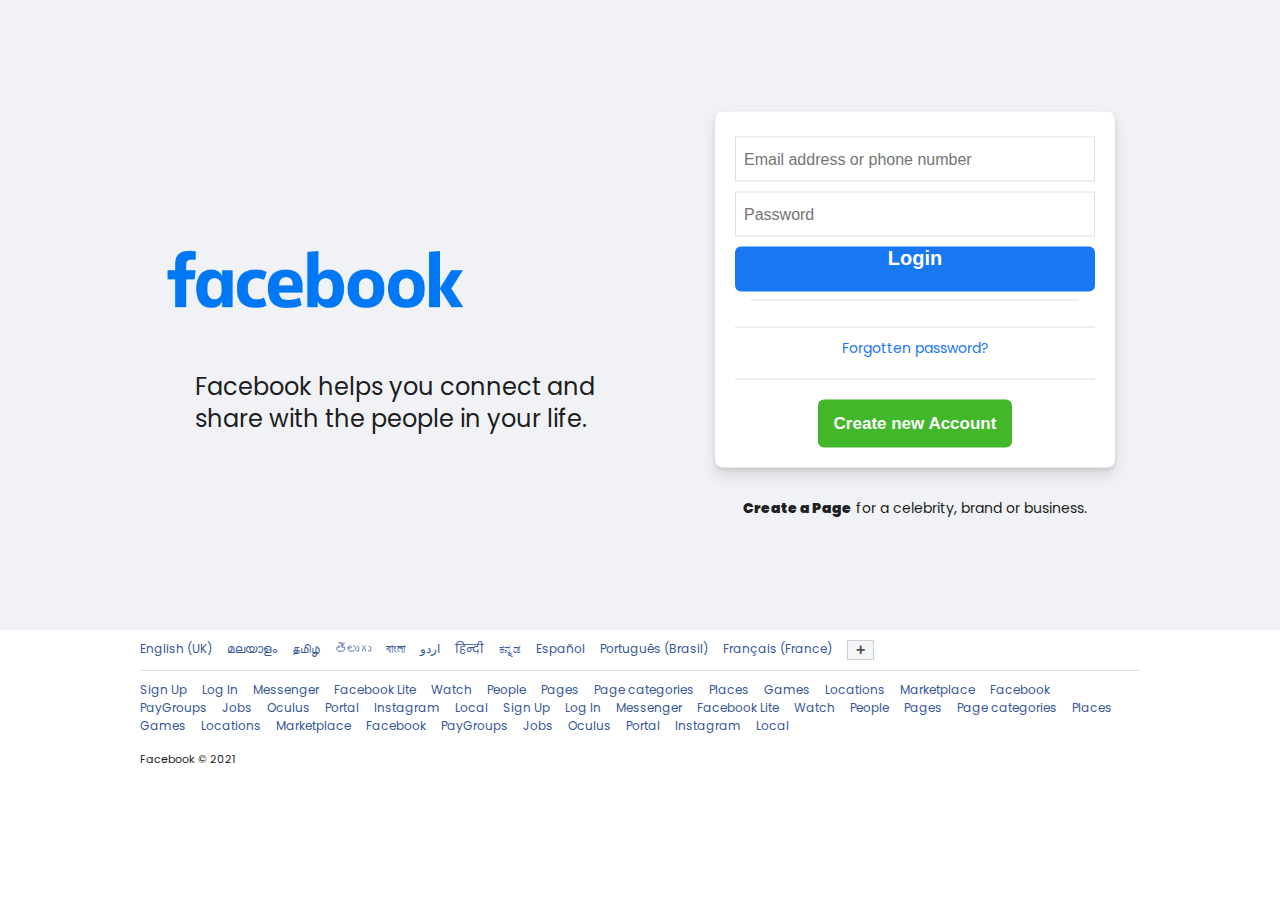
==== index.html @ 3eb67804 "Initial commit" ====
<!DOCTYPE html>
<html lang="en">

<head>
    <meta charset="UTF-8">
    <meta http-equiv="X-UA-Compatible" content="IE=edge">
    <title>Facebook</title>
    <link rel="preconnect" href="https://fonts.gstatic.com">
    <link href="https://fonts.googleapis.com/css2?family=Poppins:wght@400;500;600;700&display=swap"rel="stylesheet">
    <link rel="stylesheet" href="style.css">
</head>

<body>
    <main>
        <div class="row">
            <div class="col-logo">
                <img src="fb_logo.png"alt="Logo">
                <h2>Facebook helps you connect and share with the people in your life.</h2>
            </div>
            <div class="col-form">
                <div class="form-container">
                    <input type="text" placeholder="Email address or phone number">
                    <input type="password" placeholder="Password">
                    <button class="btn-login">Login <a href="quiz.html"></button>
                    <a href="#">Forgotten password?</a>
                    <button class="btn-new">Create new Account</button>
                </div>
                <p><a href="#"><b>Create a Page</b></a> for a celebrity, brand or business.</p>
            </div>
        </div>
    </main>
    <footer>
        <div class="footer-contents">
            <ol>
                <li>English (UK)</li>
                <li><a href="#">മലയാളം</a></li>
                <li><a href="#">தமிழ்</a></li>
                <li><a href="#">తెలుగు</a></li>
                <li><a href="#">বাংলা</a></li>
                <li><a href="#">اردو</a></li>
                <li><a href="#">हिन्दी</a></li>
                <li><a href="#">ಕನ್ನಡ</a></li>
                <li><a href="#">Español</a></li>
                <li><a href="#">Português (Brasil)</a></li>
                <li><a href="#">Français (France)</a></li>
                <li><button>+</button></li>
            </ol>

            <ol>
                <li><a href="#">Sign Up</a></li>
                <li><a href="#">Log In </a></li>
                <li><a href="#">Messenger</a></li>
                <li><a href="#">Facebook Lite</a></li>
                <li><a href="#">Watch</a></li>
                <li><a href="#">People</a></li>
                <li><a href="#">Pages</a></li>
                <li><a href="#">Page categories</a></li>
                <li><a href="#">Places</a></li>
                <li><a href="#">Games</a></li>
                <li><a href="#">Locations</a></li>
                <li><a href="#">Marketplace</a></li>
                <li><a href="#">Facebook</a></li>
                <li><a href="#">PayGroups</a></li>
                <li><a href="#">Jobs</a></li>
                <li><a href="#">Oculus</a></li>
                <li><a href="#">Portal</a></li>
                <li><a href="#">Instagram</a></li>
                <li><a href="#">Local</a></li>
                <li><a href="#">Sign Up</a></li>
                <li><a href="#">Log In </a></li>
                <li><a href="#">Messenger</a></li>
                <li><a href="#">Facebook Lite</a></li>
                <li><a href="#">Watch</a></li>
                <li><a href="#">People</a></li>
                <li><a href="#">Pages</a></li>
                <li><a href="#">Page categories</a></li>
                <li><a href="#">Places</a></li>
                <li><a href="#">Games</a></li>
                <li><a href="#">Locations</a></li>
                <li><a href="#">Marketplace</a></li>
                <li><a href="#">Facebook</a></li>
                <li><a href="#">PayGroups</a></li>
                <li><a href="#">Jobs</a></li>
                <li><a href="#">Oculus</a></li>
                <li><a href="#">Portal</a></li>
                <li><a href="#">Instagram</a></li>
                <li><a href="#">Local</a></li>
            </ol>
            <small>Facebook © 2021</small>
        </div>
    </footer>
</body>

</html>
---- style.css ----
* {
    padding: 0;
    margin: 0;
    box-sizing: border-box;
}

body {
    font-family: 'Poppins', sans-serif;
    background-color: #f0f2f5;
    color: #1c1e21;
}

main {
    height: 70vh;
    width: 100vw;
    position: relative;
    margin: 0 auto;
}

footer {
    height: 30vh;
    background-color: #ffffff;
}

.row {
    display: flex;
    justify-content: space-around;
    align-items: center;
    width: 100%;
    max-width: 1000px;
    position: absolute;
    left: 50%;
    top: 50%;
    transform: translate(-50%, -50%);
}

.col-logo {
    flex: 0 0 50%;
    text-align: left;
}

.col-form {
    flex: 0 0 40%;
    text-align: center;
}

.col-logo img {
    max-width: 300px;
}

.col-logo h2 {
    font: 26px;
    font-weight: 400;
    padding: 0 30px;
    line-height: 32px;
}

.col-form .form-container {
    background-color: #ffffff;
    border: none;
    border-radius: 8px;
    box-shadow: 0 2px 4px rgba(0, 0, 0, 0.1), 0 8px 16px rgba(0, 0, 0, 0.1);
    margin-bottom: 30px;
    padding: 20px;
    max-width: 400px;
}

.col-form .form-container input, .col-form .form-container .btn-login {
    width: 100%;
    margin: 5px 0;
    height: 45px;
    vertical-align: middle;
    font-size: 16px;
}

.col-form .form-container input {
    border: 1px solid #dddfe2;
    color: #1d2129;
    padding: 0 8px;
    outline: none;
}

.col-form .form-container input:focus {
    border-color: #1877f2;
    box-shadow: 0 0 0 2px #e7f3ff;
}

.col-form .form-container .btn-login {
    background-color: #1877f2;
    border: none;
    border-radius: 6px;
    font-size: 20px;
    padding: 0 16px;
    color: #ffffff;
    font-weight: 700;
}

.col-form .form-container a {
    display: block;
    color: #1877f2;
    font-size: 14px;
    text-decoration: none;
    padding: 10px 0 20px;
    border-bottom: 1px solid #dadde1;
}

.col-form .form-container a:hover {
    text-decoration: underline;
}

.col-form .form-container .btn-new {
    background-color: #42b72a;
    border: none;
    border-radius: 6px;
    font-size: 17px;
    line-height: 48px;
    padding: 0 16px;
    color: #ffffff;
    font-weight: 700;
    margin-top: 20px;
}

.col-form p {
    font-size: 14px;
}

.col-form p a {
    text-decoration: none;
    color: #1c1e21;
    font-weight: 600;
}

.col-form p a:hover {
    text-decoration: underline;
}

.footer-contents {
    position: relative;
    max-width: 1000px;
    margin: 0 auto;
}

footer ol {
    display: flex;
    flex-wrap: wrap;
    list-style-type: none;
    padding: 10px 0;
}

footer ol:first-child {
    border-bottom: 1px solid #dddfe2;
}

footer ol:first-child li:last-child button {
    background-color: #f5f6f7;
    border: 1px solid #ccd0d5;
    outline: none;
    color: #4b4f56;
    padding: 0 8px;
    font-weight: 700;
    font-size: 16px;
}

footer ol li {
    padding-right: 15px;
    font-size: 12px;
    color: #385898;
}

footer ol li a {
    text-decoration: none;
    color: #385898;
}

footer ol li a:hover {
    text-decoration: underline;
}

footer small {
    font-size: 11px;
}
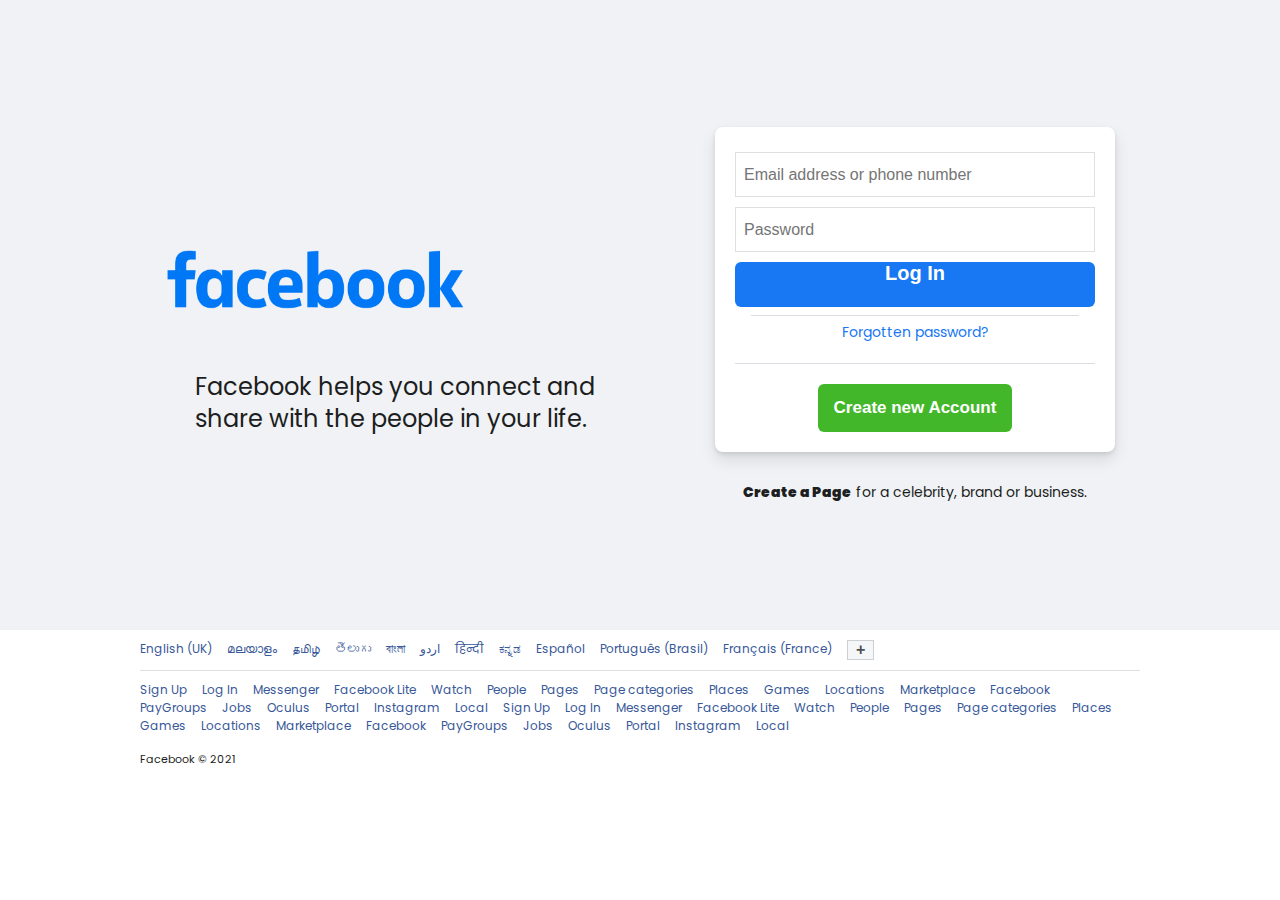
==== commit db9db7e4: "Initial commit" ====
--- a/index.html
+++ b/index.html
@@ -21,7 +21,7 @@
                 <div class="form-container">
                     <input type="text" placeholder="Email address or phone number">
                     <input type="password" placeholder="Password">
-                    <button class="btn-login">Login <a href="quiz.html"></button>
+                    <button class="btn-login">Log In<a href="quiz.html"></a></button>
                     <a href="#">Forgotten password?</a>
                     <button class="btn-new">Create new Account</button>
                 </div>
--- a/style.css
+++ b/style.css
@@ -72,7 +72,10 @@
     vertical-align: middle;
     font-size: 16px;
 }
-
+h1{
+    font-size: 20px;
+    margin-top: 10px;
+}
 .col-form .form-container input {
     border: 1px solid #dddfe2;
     color: #1d2129;
